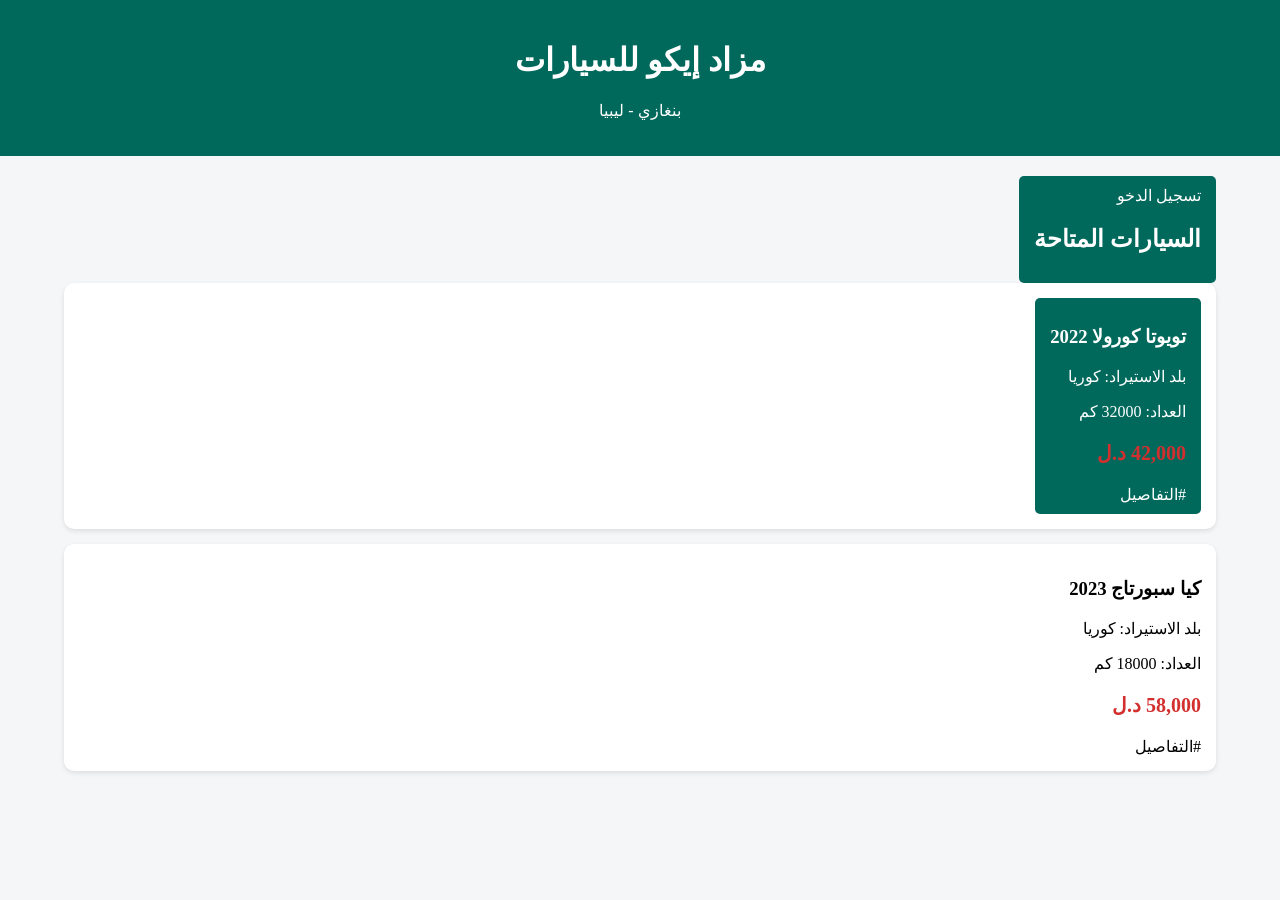
==== index.html @ a13136ac "Create index.html for car auction site" ====
<!DOCTYPE html>
<html lang="ar" dir="rtl">
<head>
<meta charset="UTF-8">
<meta name="viewport" content="width=device-width, initial-scale=1.0">
<title>مزاد إيكو للسيارات</title>

<style>

body{
font-family:Tahoma;
background:#f4f6f8;
margin:0;
padding:0;
}

header{
background:#00695c;
color:white;
padding:20px;
text-align:center;
}

.container{
width:90%;
margin:auto;
padding:20px;
}

.card{
background:white;
border-radius:10px;
padding:15px;
margin-bottom:15px;
box-shadow:0 2px 5px rgba(0,0,0,.1);
}

.btn{
background:#00695c;
color:white;
padding:10px 15px;
border:none;
border-radius:5px;
text-decoration:none;
display:inline-block;
}

.price{
color:#d32f2f;
font-size:20px;
font-weight:bold;
}

</style>

</head>

<body>

<header>
<h1>مزاد إيكو للسيارات</h1>
<p>بنغازي - ليبيا</p>
</header>

<div class="container">

<a href="#" class="btn">تسجيل الدخو
<h2>السيارات المتاحة</h2>

<div class="card">
<h3>تويوتا كورولا 2022</h3>
<p>بلد الاستيراد: كوريا</p>
<p>العداد: 32000 كم</p>
<p class="price">42,000 د.ل</p>
#التفاصيل</a>
</div>

<div class="card">
<h3>كيا سبورتاج 2023</h3>
<p>بلد الاستيراد: كوريا</p>
<p>العداد: 18000 كم</p>
<p class="price">58,000 د.ل</p>
#التفاصيل</a>
</div>

</div>

</body>
</html>
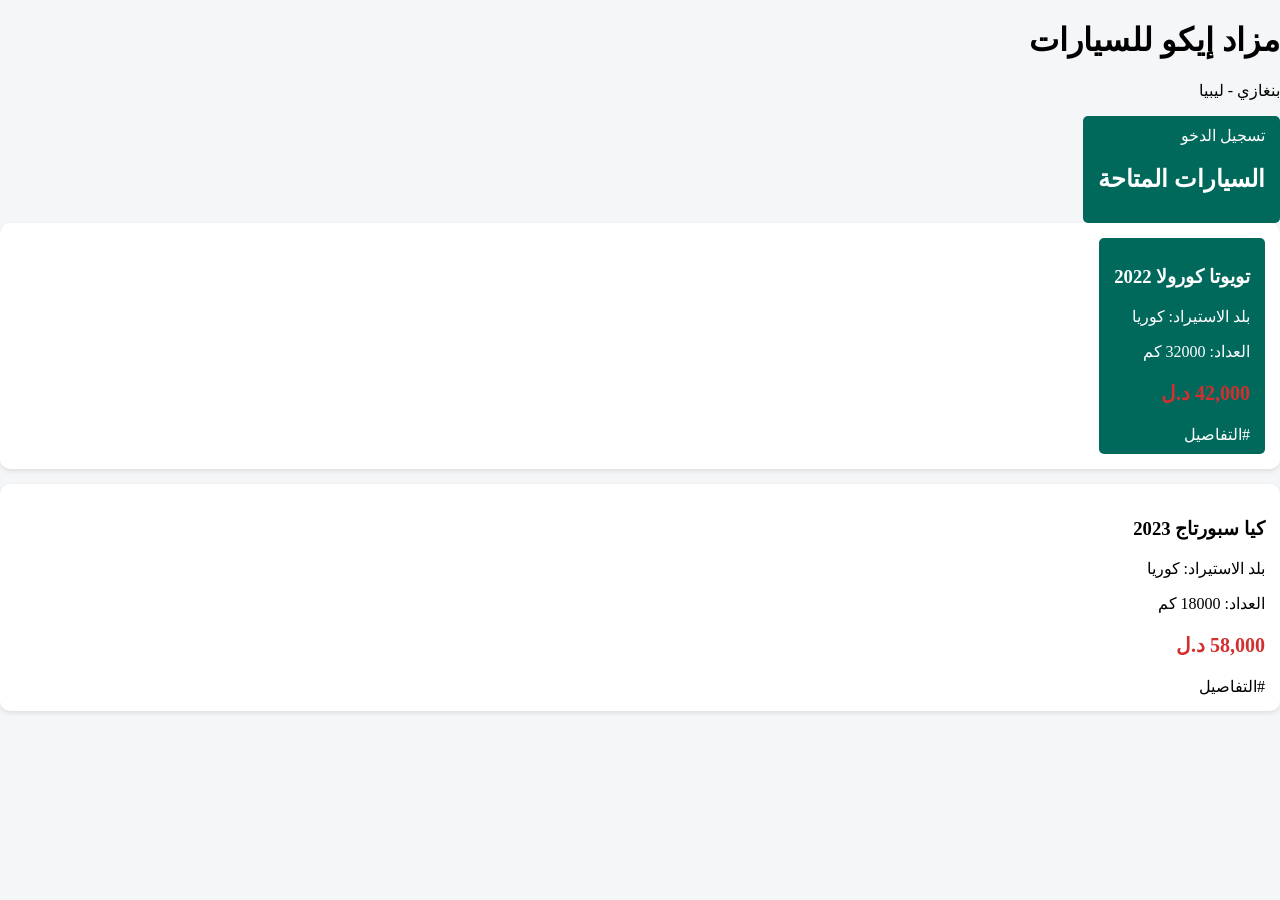
==== commit 9e9e7889: "Update index.html" ====
--- a/index.html
+++ b/index.html
@@ -14,12 +14,20 @@
 padding:0;
 }
 
-header{
-background:#00695c;
-color:white;
-padding:20px;
-text-align:center;
-}
+<header>
+
+<h1>مزاد إيكو للسيارات</h1>
+
+<p>بنغازي - ليبيا</p>
+
+<nav>
+<a class="btn" href="index.html">الرئيسية</a>
+<a classlالسيارات</a>
+<a classmlدخول</a>
+<a class.htmlتسجيل</a>
+</nav>
+
+</header>
 
 .container{
 width:90%;
